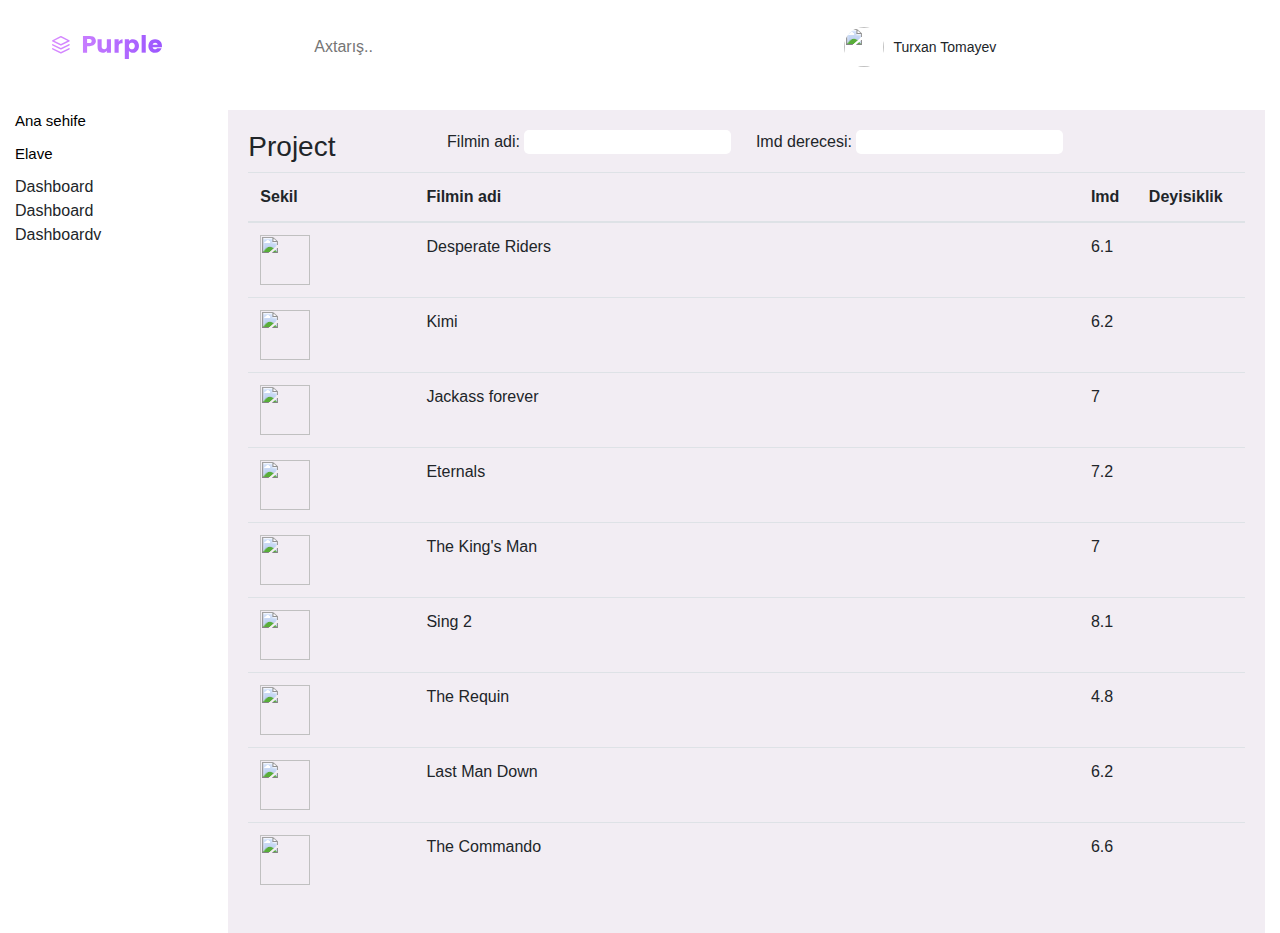
==== admin.html @ e560be07 "Movie app" ====
<!DOCTYPE html>
<html lang="en">

<head>
    <meta charset="UTF-8">
    <meta http-equiv="X-UA-Compatible" content="IE=edge">
    <meta name="viewport" content="width=device-width, initial-scale=1.0">
    <title>Document</title>
    <link rel="stylesheet" href="admin.css">
    <!-- Latest compiled and minified CSS -->
    <link rel="stylesheet" href="https://cdn.jsdelivr.net/npm/bootstrap@4.6.1/dist/css/bootstrap.min.css">

    <!-- jQuery library -->
    <script src="https://cdn.jsdelivr.net/npm/jquery@3.6.0/dist/jquery.slim.min.js"></script>

    <!-- Popper JS -->
    <script src="https://cdn.jsdelivr.net/npm/popper.js@1.16.1/dist/umd/popper.min.js"></script>

    <!-- Latest compiled JavaScript -->
    <script src="https://cdn.jsdelivr.net/npm/bootstrap@4.6.1/dist/js/bootstrap.bundle.min.js"></script>
    <link rel="stylesheet" href="https://cdnjs.cloudflare.com/ajax/libs/font-awesome/6.1.1/css/all.min.css"
        integrity="sha512-KfkfwYDsLkIlwQp6LFnl8zNdLGxu9YAA1QvwINks4PhcElQSvqcyVLLD9aMhXd13uQjoXtEKNosOWaZqXgel0g=="
        crossorigin="anonymous" referrerpolicy="no-referrer" />
</head>

<body>
    <nav id="header">
        <div class="container">
            <div class="row pt-1">
                <div class="col-md-2 d-flex align-items-center">
                    <div class="logo">
                        <div class="imgbox">
                            <img src="logo.svg" alt="logo">
                        </div>
                    </div>
                </div>
                <div class="col-md-10">
                    <div class="navbar">
                        <div class="col-md-6">
                            <div class="search">
                                <i class="fas fa-bars"></i>
                                <i class="fas fa-search"></i>
                                <input type="text" name="seach" id="search" placeholder="Axtarış..">
                            </div>
                        </div>
                        <div class="col-md-6 d-flex align-items-center justify-content-around">
                            <div class="profile">
                                <div class="imgbox">
                                    <img src="https://www.bootstrapdash.com/demo/purple-admin-free/assets/images/faces/face1.jpg"
                                        alt="">
                                </div>
                                <div class="name">
                                    <p>Turxan Tomayev</p>
                                </div>
                            </div>
                            <div class="icons">
                                <i class="fas fa-envelope"></i>
                                <i class="fas fa-bell"></i>
                                <i class="fas fa-power-off"></i>
                                <i class="fas fa-desktop"></i>
                            </div>
                        </div>
                    </div>
                </div>
            </div>
        </div>
    </nav>
    <section id="change">
        <div class="container">
            <div class="row">
                <div class="col-md-2">
                    <div class="box">
                        <ul>
                            <li><a href="admin.html">Ana sehife<i class="fas fa-house"></i></a></li>
                            <li><a href="change.html">Elave <i class="fas fa-plus"></i></a></li>
                            <li>Dashboard</li>
                            <li>Dashboard</li>
                            <li>Dashboardv</li>
                        </ul>
                    </div>
                </div>
                <div class="col-md-10">
                    <div class="content">
                        <div class="project">
                            <h3>Project</h3>
                            <div class="plus">
                                <div class="description">
                                    <label for="name">Filmin adi:</label>
                                    <input type="text" id="name">
                                    <label for="name">Imd derecesi:</label>
                                    <input type="text" id="imd">
                                </div>
                            </div>
                            <i class="fas fa-plus plus2"></i>
                        </div>
                        <div class="statistic">
                            <table class="table">
                                <thead>
                                    <tr>
                                        <th class="col-2">Sekil</th>
                                        <th class="col-8">Filmin adi</th>
                                        <th>Imd</th>
                                        <th>Deyisiklik</th>
                                    </tr>
                                </thead>
                                <tbody id="tbody">

                                </tbody>
                            </table>
                        </div>
                    </div>
                </div>
            </div>
        </div>
    </section>
    <script src="admin.js"></script>
</body>

</html>
---- admin.css ----
* {
  margin: 0;
  padding: 0;
  text-decoration: none;
  list-style-type: none;
}

.container {
  max-width: 1400px !important;
}

#header {
  margin-bottom: 20px;
}

#header .imgbox {
  text-align: center;
}

#header .imgbox img {
  width: 60%;
}

#header .navbar ul {
  display: inline-block;
}

#header .navbar ul li {
  display: inline-block;
  margin-right: 5px;
}

#header .navbar ul li i {
  color: white;
}

#header .navbar ul li i a {
  color: white;
}

#header .navbar .search {
  display: -webkit-box;
  display: -ms-flexbox;
  display: flex;
  -webkit-box-align: center;
      -ms-flex-align: center;
          align-items: center;
  position: relative;
}

#header .navbar .search input {
  border-radius: 5px;
  width: 100%;
  padding: 5px;
  border: none;
}

#header .navbar .search i {
  border: 0;
  color: inherit;
  border-radius: 0px;
  padding-left: 5px;
  padding-right: 20px;
}

#header .navbar .profile {
  display: -webkit-box;
  display: -ms-flexbox;
  display: flex;
  color: inherit;
  font-size: 0.875rem;
  margin-left: 1.5rem;
  margin-right: 1.5rem;
  height: 70px;
  -webkit-box-align: center;
      -ms-flex-align: center;
          align-items: center;
}

#header .navbar .profile .imgbox img {
  width: 40px;
  height: 40px;
  border-radius: 20px;
  margin-right: 10px;
}

#header .navbar .profile .name p {
  margin: 0;
}

#header .navbar .icons i {
  font-size: 15px;
  color: inherit;
  margin-right: 10px;
}

#change .box ul {
  padding: 0;
}

#change .box ul li a {
  display: -webkit-box;
  display: -ms-flexbox;
  display: flex;
  -webkit-box-pack: justify;
      -ms-flex-pack: justify;
          justify-content: space-between;
  -webkit-box-align: center;
      -ms-flex-align: center;
          align-items: center;
  font-size: 15px;
  margin-bottom: 10px;
  color: black;
}

#change .box ul li i {
  color: #af67ff;
}

#change .content {
  background-color: #f2edf3;
  padding: 20px;
}

#change .content .project {
  display: -webkit-box;
  display: -ms-flexbox;
  display: flex;
  -webkit-box-pack: justify;
      -ms-flex-pack: justify;
          justify-content: space-between;
}

#change .content .project .description input {
  margin-right: 20px;
  border: none;
  border-radius: 5px;
}

#change .content .project .fa-plus {
  margin-right: 50px;
  cursor: pointer;
}

#change #tbody #list .fa-edit {
  margin-right: 30px;
  cursor: pointer;
}

#change #tbody #list .fa-trash {
  cursor: pointer;
}

#change #tbody .photo img {
  width: 50px;
  height: 50px;
}

.fa-edit {
  margin-right: 30px;
  cursor: pointer;
}

.fa-trash {
  cursor: pointer;
}
/*# sourceMappingURL=admin.css.map */
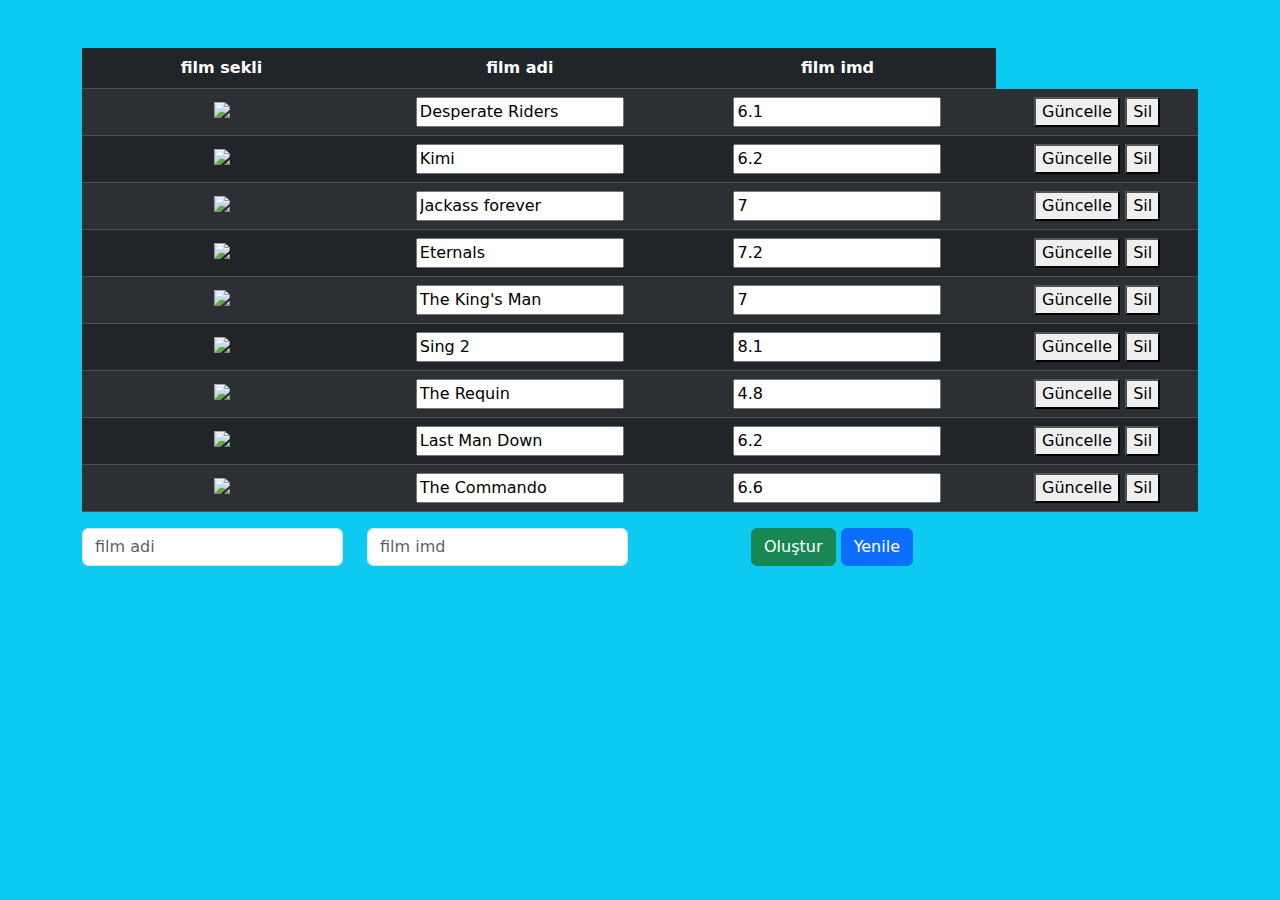
==== commit 74d53fa1: "Movie" ====
--- a/admin.html
+++ b/admin.html
@@ -1,119 +1,68 @@
 <!DOCTYPE html>
 <html lang="en">
+  <head>
+    <meta charset="UTF-8" />
+    <meta http-equiv="X-UA-Compatible" content="IE=edge" />
+    <meta name="viewport" content="width=device-width, initial-scale=1.0" />
+    <title>Document</title>
+    <link
+      href="https://cdn.jsdelivr.net/npm/bootstrap@5.0.0-beta2/dist/css/bootstrap.min.css"
+      rel="stylesheet"
+    />
+  </head>
+  <body class="bg-info">
+    <div class="container mt-5">
+      <div class="row">
+        <div class="col-md-12">
+          <table class="table table-dark text-center table-striped">
+            <thead>
+              <tr>
+                <th>film sekli</th>
+                <th>film adi</th>
+                <th>film imd</th>
+              </tr>
+            </thead>
+            <tbody id="userTable">
+              <!-- <tr>
+                <td>Mehmet</td>
+                <td>Elbeyli</td>
+                <td>mehmetelbeyli@mehmet.com</td>
+                <td>
+                  <button class="btn btn-warning">Güncelle</button>
+                  <button class="btn btn-danger">Sil</button>
+                </td>
+              </tr> -->
+            </tbody>
+          </table>
+          <form class="row">
+            <div class="col-md-3">
+              <input
+                class="form-control"
+                type="text"
+                id="movieName"
+                placeholder="film adi"
+              />
+            </div>
+            <div class="col-md-3">
+              <input
+                class="form-control"
+                type="text"
+                id="movieImd"
+                placeholder="film imd"
+              />
+            </div>
+            <div class="col-md-3 text-end">
+              <a class="btn btn-success" onclick="createMovie()"
+                > Oluştur</a
+              >
+              <a class="btn btn-primary" onclick="refreshTable()"> Yenile </a>
+            </div>
+          </form>
+        </div>
+      </div>
+    </div>
 
-<head>
-    <meta charset="UTF-8">
-    <meta http-equiv="X-UA-Compatible" content="IE=edge">
-    <meta name="viewport" content="width=device-width, initial-scale=1.0">
-    <title>Document</title>
-    <link rel="stylesheet" href="admin.css">
-    <!-- Latest compiled and minified CSS -->
-    <link rel="stylesheet" href="https://cdn.jsdelivr.net/npm/bootstrap@4.6.1/dist/css/bootstrap.min.css">
-
-    <!-- jQuery library -->
-    <script src="https://cdn.jsdelivr.net/npm/jquery@3.6.0/dist/jquery.slim.min.js"></script>
-
-    <!-- Popper JS -->
-    <script src="https://cdn.jsdelivr.net/npm/popper.js@1.16.1/dist/umd/popper.min.js"></script>
-
-    <!-- Latest compiled JavaScript -->
-    <script src="https://cdn.jsdelivr.net/npm/bootstrap@4.6.1/dist/js/bootstrap.bundle.min.js"></script>
-    <link rel="stylesheet" href="https://cdnjs.cloudflare.com/ajax/libs/font-awesome/6.1.1/css/all.min.css"
-        integrity="sha512-KfkfwYDsLkIlwQp6LFnl8zNdLGxu9YAA1QvwINks4PhcElQSvqcyVLLD9aMhXd13uQjoXtEKNosOWaZqXgel0g=="
-        crossorigin="anonymous" referrerpolicy="no-referrer" />
-</head>
-
-<body>
-    <nav id="header">
-        <div class="container">
-            <div class="row pt-1">
-                <div class="col-md-2 d-flex align-items-center">
-                    <div class="logo">
-                        <div class="imgbox">
-                            <img src="logo.svg" alt="logo">
-                        </div>
-                    </div>
-                </div>
-                <div class="col-md-10">
-                    <div class="navbar">
-                        <div class="col-md-6">
-                            <div class="search">
-                                <i class="fas fa-bars"></i>
-                                <i class="fas fa-search"></i>
-                                <input type="text" name="seach" id="search" placeholder="Axtarış..">
-                            </div>
-                        </div>
-                        <div class="col-md-6 d-flex align-items-center justify-content-around">
-                            <div class="profile">
-                                <div class="imgbox">
-                                    <img src="https://www.bootstrapdash.com/demo/purple-admin-free/assets/images/faces/face1.jpg"
-                                        alt="">
-                                </div>
-                                <div class="name">
-                                    <p>Turxan Tomayev</p>
-                                </div>
-                            </div>
-                            <div class="icons">
-                                <i class="fas fa-envelope"></i>
-                                <i class="fas fa-bell"></i>
-                                <i class="fas fa-power-off"></i>
-                                <i class="fas fa-desktop"></i>
-                            </div>
-                        </div>
-                    </div>
-                </div>
-            </div>
-        </div>
-    </nav>
-    <section id="change">
-        <div class="container">
-            <div class="row">
-                <div class="col-md-2">
-                    <div class="box">
-                        <ul>
-                            <li><a href="admin.html">Ana sehife<i class="fas fa-house"></i></a></li>
-                            <li><a href="change.html">Elave <i class="fas fa-plus"></i></a></li>
-                            <li>Dashboard</li>
-                            <li>Dashboard</li>
-                            <li>Dashboardv</li>
-                        </ul>
-                    </div>
-                </div>
-                <div class="col-md-10">
-                    <div class="content">
-                        <div class="project">
-                            <h3>Project</h3>
-                            <div class="plus">
-                                <div class="description">
-                                    <label for="name">Filmin adi:</label>
-                                    <input type="text" id="name">
-                                    <label for="name">Imd derecesi:</label>
-                                    <input type="text" id="imd">
-                                </div>
-                            </div>
-                            <i class="fas fa-plus plus2"></i>
-                        </div>
-                        <div class="statistic">
-                            <table class="table">
-                                <thead>
-                                    <tr>
-                                        <th class="col-2">Sekil</th>
-                                        <th class="col-8">Filmin adi</th>
-                                        <th>Imd</th>
-                                        <th>Deyisiklik</th>
-                                    </tr>
-                                </thead>
-                                <tbody id="tbody">
-
-                                </tbody>
-                            </table>
-                        </div>
-                    </div>
-                </div>
-            </div>
-        </div>
-    </section>
+    <script src="movies.js"></script>
     <script src="admin.js"></script>
-</body>
-
-</html>+  </body>
+</html>
